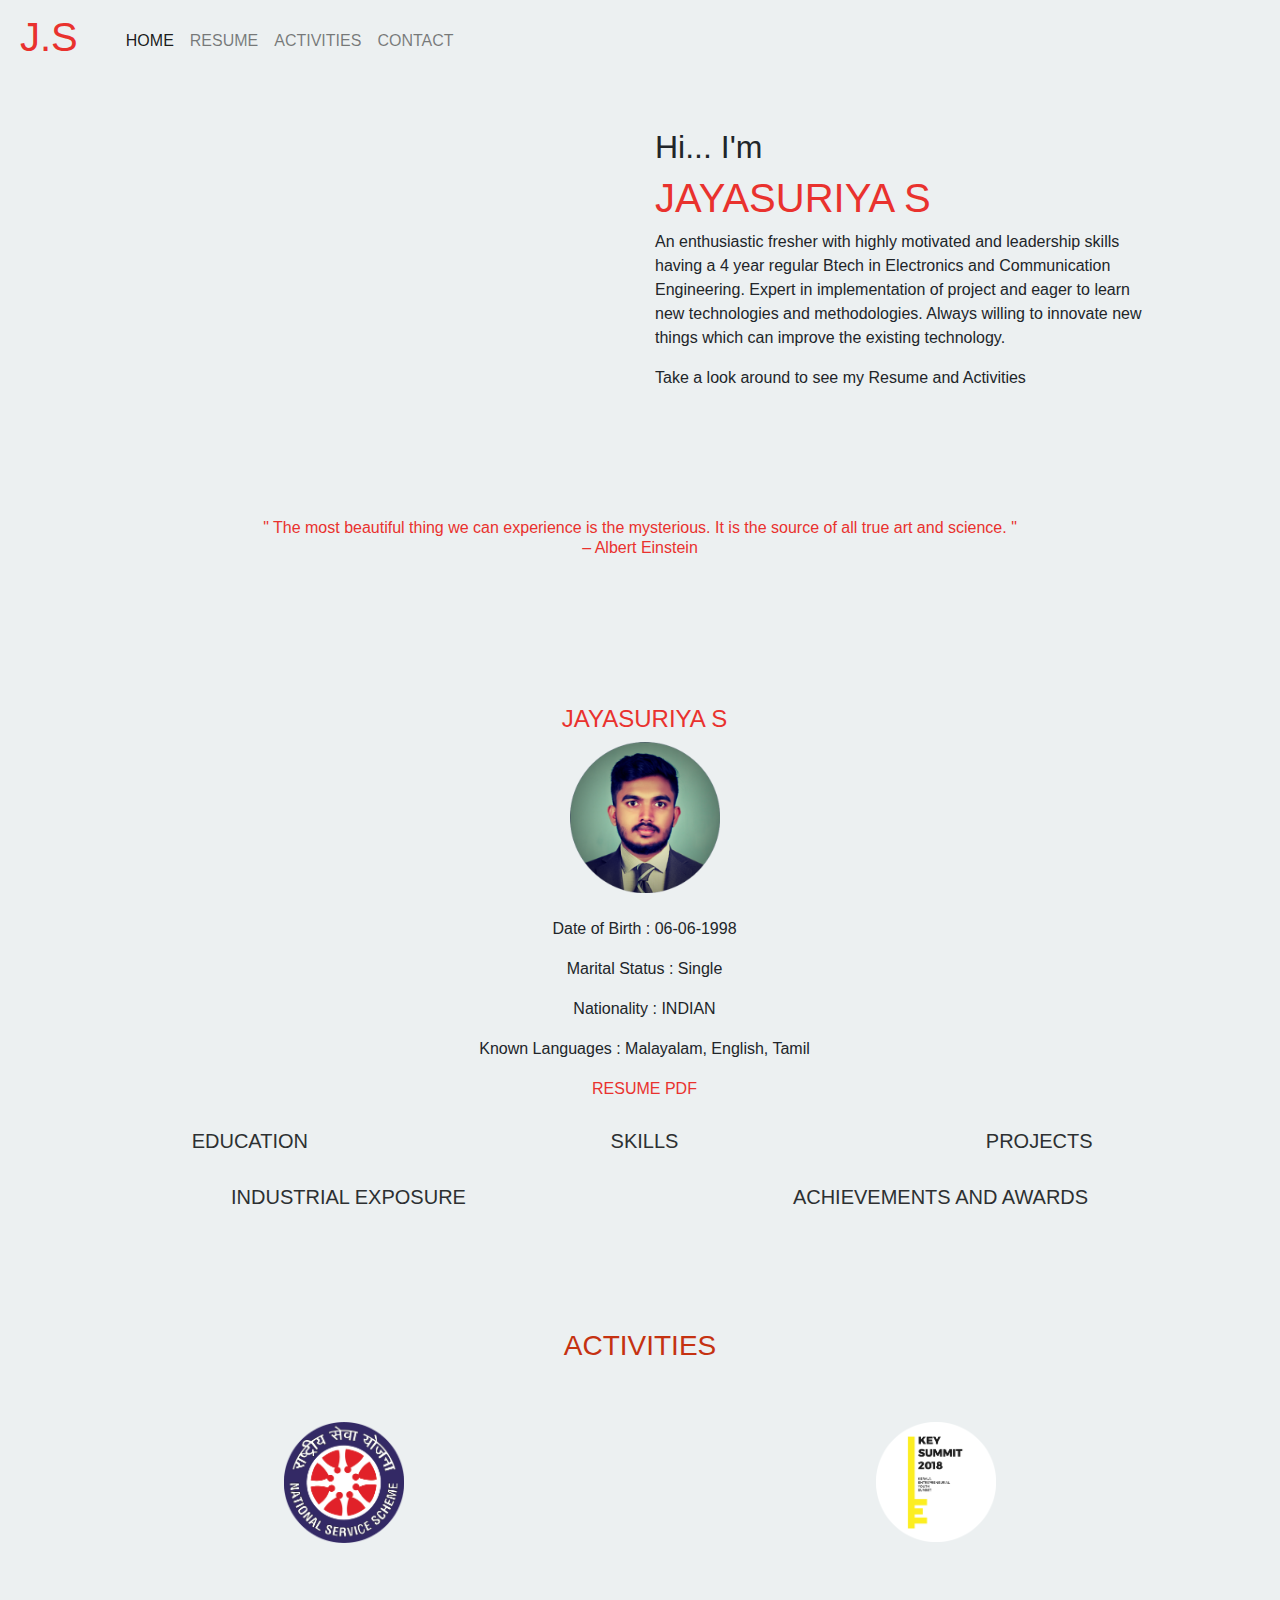
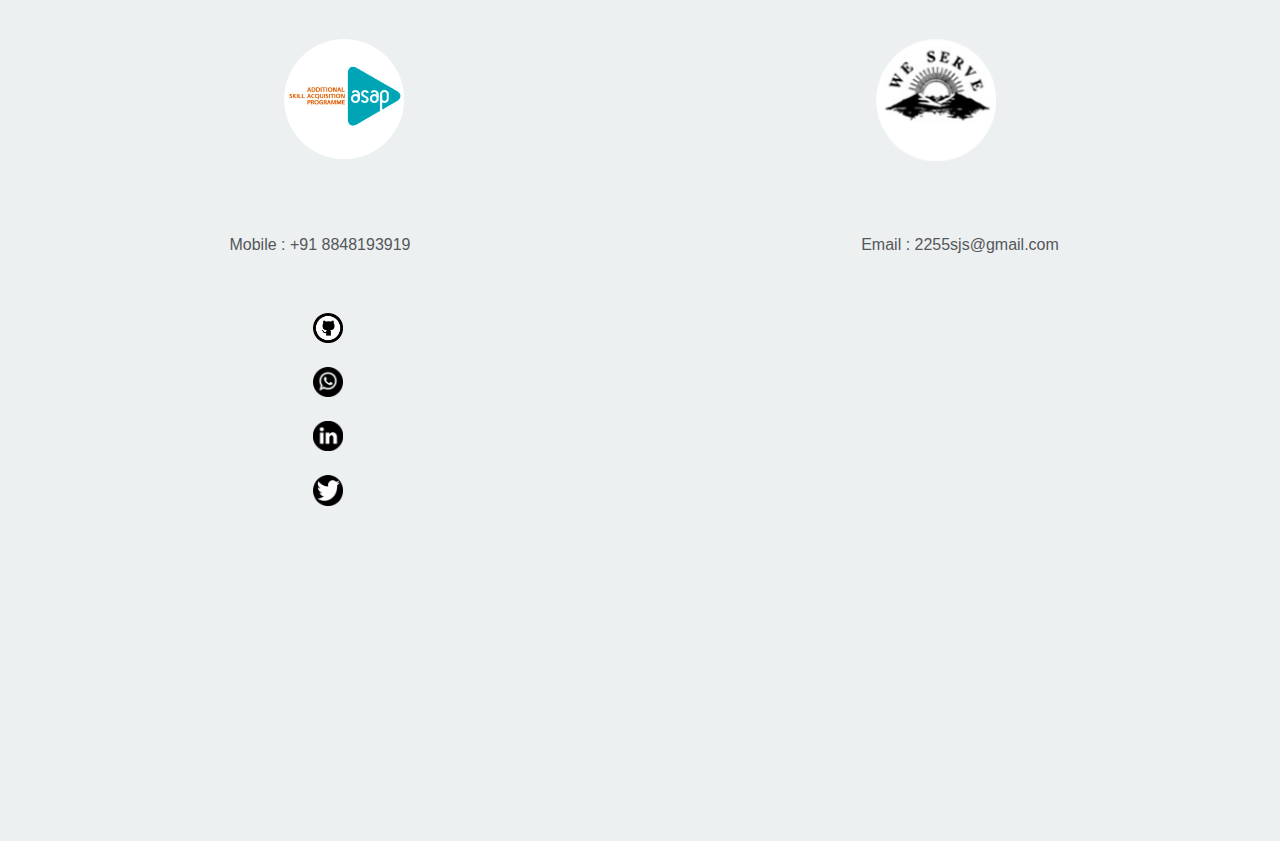
==== index.html @ e4af7a2a "Update index.html" ====
<!DOCTYPE html>
<html>
    <head>
        <title>JAYASURIYA S</title>
        <link rel="stylesheet" href="cssstyle.css">
<!-- Bootstrap CSS -->
        <link rel="stylesheet" href="https://maxcdn.bootstrapcdn.com/bootstrap/4.0.0/css/bootstrap.min.css" integrity="sha384-Gn5384xqQ1aoWXA+058RXPxPg6fy4IWvTNh0E263XmFcJlSAwiGgFAW/dAiS6JXm" crossorigin="anonymous">
<!-- Required meta tags -->
        <meta charset="utf-8">
        <meta name="viewport" content="width=device-width, initial-scale=1, shrink-to-fit=no">
    </head>
    <body>
<!-- jQuery first, then Popper.js, then Bootstrap JS -->
        <script src="https://code.jquery.com/jquery-3.2.1.slim.min.js" integrity="sha384-KJ3o2DKtIkvYIK3UENzmM7KCkRr/rE9/Qpg6aAZGJwFDMVNA/GpGFF93hXpG5KkN" crossorigin="anonymous"></script>
        <script src="https://cdnjs.cloudflare.com/ajax/libs/popper.js/1.12.9/umd/popper.min.js" integrity="sha384-ApNbgh9B+Y1QKtv3Rn7W3mgPxhU9K/ScQsAP7hUibX39j7fakFPskvXusvfa0b4Q" crossorigin="anonymous"></script>
        <script src="https://maxcdn.bootstrapcdn.com/bootstrap/4.0.0/js/bootstrap.min.js" integrity="sha384-JZR6Spejh4U02d8jOt6vLEHfe/JQGiRRSQQxSfFWpi1MquVdAyjUar5+76PVCmYl" crossorigin="anonymous"></script>
<!--HOME START-->
<!--NAVIGATION-->
        <nav class="navbar navbar-expand-lg navbar-light fixed-top" style="background-color: #ECF0F1">
            <a class="navbar-brand pr-4 pl-1" href="#"><font color=#E9322E><h1>J.S</h1></font></a>
                <button class="navbar-toggler" type="button" data-toggle="collapse" data-target="#navbarSupportedContent" aria-controls="navbarSupportedContent" aria-expanded="false" aria-label="Toggle navigation">
                <span class="navbar-toggler-icon"></span>
            </button>

            <div class="collapse navbar-collapse" id="navbarSupportedContent">
                <ul class="navbar-nav mr-auto">
                  <li class="nav-item active">
                    <a class="nav-link" href="#">HOME <span class="sr-only">(current)</span></a>
                  </li>
                  <li class="nav-item">
                    <a class="nav-link" href="resumef.html">RESUME</a>
                    <li class="nav-item">
                    <a class="nav-link" href="activitiesf.html">ACTIVITIES</a>
                  </li>
                    <li class="nav-item">
                    <a class="nav-link" href="contactf.html">CONTACT</a>
                  </li>
                </ul>
            </div>
        </nav>
<!--NAVIGATION END-->
        <!--VIDEO Hiii-->
        <div class="container-fluid">
            <div class="row pt-5 pb-5 pr-2 pl-2" style="background-color: #ECF0F1">
                <div class="col-md-6 pt-5 pb-3" >
                <video width="70%" autoplay muted loop class="mx-auto d-block">
                    <source src="https://media.giphy.com/media/WtTnAfZn6aVJfBzlN3/giphy.mp4"  type="video/mp4">
                </video>
                </div>
           
                <div class="col-md-5 pt-5">
                    <h2></h2><br>
                    <h2>Hi... I'm</h2>
                    <font color=#E9322E><h1 >JAYASURIYA S</h1></font>
                    <p>An enthusiastic fresher with highly motivated and leadership skills having a 4 year regular Btech in Electronics and Communication Engineering. Expert in implementation of project and eager to learn new technologies and methodologies. Always willing to innovate new things which can improve the existing technology.</p>
                    <p>Take a look around to see my Resume and Activities</p>
                    <br>
                </div>
            </div>
        </div>
        <div class="container-fluid">
            <div class="row pt-4 pb-1 pr-15 pl-15" style="background-color: #ECF0F1">
                <div class="col-md-12 pt-3 pb-3" style="background-color: #ECF0F1 ">
                    <font color="#e9322E"><h6 class="text-center">" The most beautiful thing we can experience is the mysterious. It is the source of all true art and science. " <br> – Albert Einstein</h6></font><br>
                </div>
                <br>
            </div>
        </div>
<!--RESUME HOME-->
        <div class="container-fluid">
                <div class="row pr-5 pl-5 pt-5" style="background-color: #ECF0F1">
                    <div class="col-md-12 pl-4 pt-5 pb-1" style="background-color: #ECF0F1">
                        <font color=#E9322E><h4 class="text-center">JAYASURIYA S</h4></font>
                        <img src="IMAGE/PicsArt_03-04-09.40.59.png" class="mx-auto d-block" width="150px"><br>
                        <p class="text-center">Date of Birth : 06-06-1998</p>
                        <p class="text-center">Marital Status : Single</p>
                        <p class="text-center">Nationality : INDIAN</p>
                        <p class="text-center">Known Languages : Malayalam, English, Tamil</p>
                        <a href="https://in.docworkspace.com/d/sIOWdnt0x2oyHggY"><font color=#E9322E><p class="text-center">RESUME PDF</p></font></a>
                    </div>
                </div>
            </div>
            <div class="container-fluid">
                <div class="row pr-5 pl-5" style="background-color: #ECF0F1">
                    <div class="col-md-4 pl-4 pt-2 pb-3" style="background-color: #ECF0F1">
                        <a href="EDU.html"><font color=#2D3032><h5 class="text-center">EDUCATION</h5></font></a>
                    </div>
                    <div class="col-md-4 pl-4 pt-2 pb-3" style="background-color: #ECF0F1">
                        <a href="SIA.html"><font color=#2D3032><h5 class="text-center">SKILLS</h5></font></a>
                    </div>
                    <div class="col-md-4 pl-4 pt-2 pb-3" style="background-color: #ECF0F1">
                        <a href="PRJ.html"><font color=#2D3032><h5 class="text-center">PROJECTS</h5></font></a>
                    </div>
                    <div class="col-md-6 pl-4 pt-2 pb-5" style="background-color: #ECF0F1">
                        <a href="SIA.html"><font color=#2D3032><h5 class="text-center">INDUSTRIAL EXPOSURE</h5></font></a>
                    </div>
                    <div class="col-md-6 pl-4 pt-2 pb-5" style="background-color: #ECF0F1">
                        <a href="SIA.html"><font color=#2D3032><h5 class="text-center">ACHIEVEMENTS AND AWARDS</h5></font></a>
                    </div>
                            <br>
                </div>
            </div>
<!--ACTIVITIES-->
        <div class="container-fluid">
            <div class="row pt-3 pr-5 pl-5" style="background-color: #ECF0F1">
                <div class="col-md-12 pt-5 pb-1 pr-2 pl-2">
                    <h3 class="text-center"><font color="#c53211">ACTIVITIES</font></h3>
                </div>
                
                <div class="col-md-6 pt-5 pb-5 pr-5 pl-5">
                    <img src="IMAGE/NSS.png"width=120 class="mx-auto d-block">
                </div>
                <div class="col-md-6 pt-5 pb-5 pr-5 pl-5">
                    <img src="IMAGE/KEY.png"width=120 class="mx-auto d-block">
                </div>
                <div class="col-md-6 pt-5 pb-5 pr-5 pl-5">
                    <img src="IMAGE/ASAP.png" width=120 class="mx-auto d-block">
                </div>
                <div class="col-md-6 pt-5 pb-5 pr-5 pl-5">
                    <img src="IMAGE/Akhila%20kerala.png"width=120 class="mx-auto d-block">
                </div>
            </div>
        </div>
<!--CONTACT-->
        <div class="container-fluid">
            <div class="row pt-0 pb-0 pr-15 pl-15" style="background-color: #ECF0F1">
                <div class="col-md-6 pt-4 pb-2" style="background-color: #ECF0F1 ">
                    <font color="#555759"><p class="text-center">Mobile : +91 8848193919</p></font><br>
                </div>
                <div class="col-md-6 pt-4 pb-2" style="background-color: #ECF0F1 ">
                    <font color="#555759"><p class="text-center">Email : 2255sjs@gmail.com</p></font><br>
                </div>
            </div>
        </div>
        <!--MAP-LOCATION-->
        <div class="container-fluid" style="background-color: #ECF0F1">
                <div class="col-md-6 pt-2 pb-5 pr-5 pl-5" class="mx-auto d-block">
                    <a href="https://github.com/jayasuriyas"><img src="IMAGE/github.png" class="mx-auto d-block"width="30"></a><br>
                    <a href="https://wa.me/qr/5P3DLFC7EQO6I1"><img src="IMAGE/whatsapp.png"class="mx-auto d-block" width="30"></a><br>
                    <a href="https://www.linkedin.com/in/jayasuriya-s-02255"><img src="IMAGE/linkedin.png"class="mx-auto d-block" width="30"></a><br>
                    <a href="https://twitter.com/jayasuriyas2?s=08"><img src="IMAGE/twittwer.png"class="mx-auto d-block" width="30"><br></a> 
                </div>
                <div class="col-md-6 pt-2 pb-5 pr-3 pl-3" class="mx-auto d-block">
                    <iframe src="https://www.google.com/maps/embed?pb=!1m18!1m12!1m3!1d3937.8558387852645!2d76.47526931464523!3d9.257175287922635!2m3!1f0!2f0!3f0!3m2!1i1024!2i768!4f13.1!3m3!1m2!1s0x3b061fc73ba09a1f%3A0x0!2zOcKwMTUnMjUuOCJOIDc2wrAyOCczOC45IkU!5e0!3m2!1sen!2sin!4v1615047705942!5m2!1sen!2sin" width="300" height="200" style="border:0;" allowfullscreen="" loading="lazy"></iframe>
                </div>
            </div>
        </div>
<!--HOME END-->
    </body>
</html>
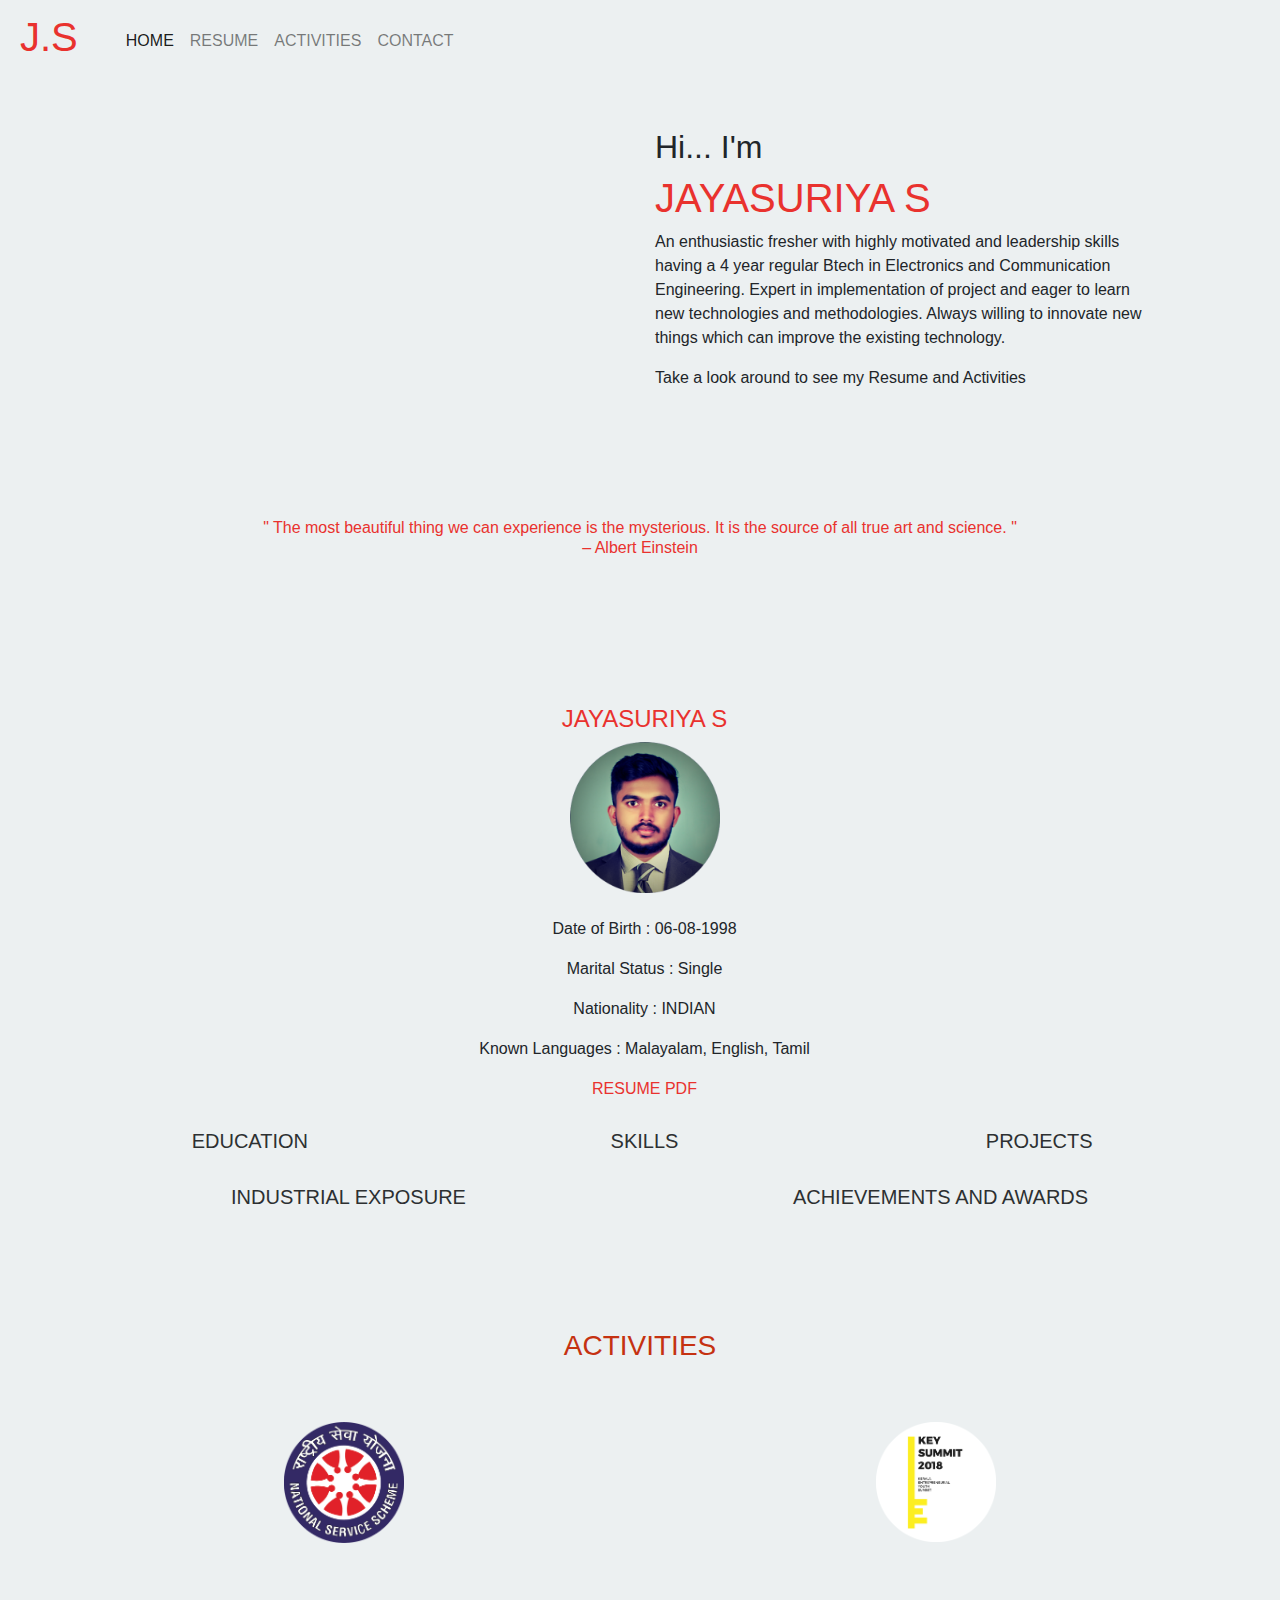
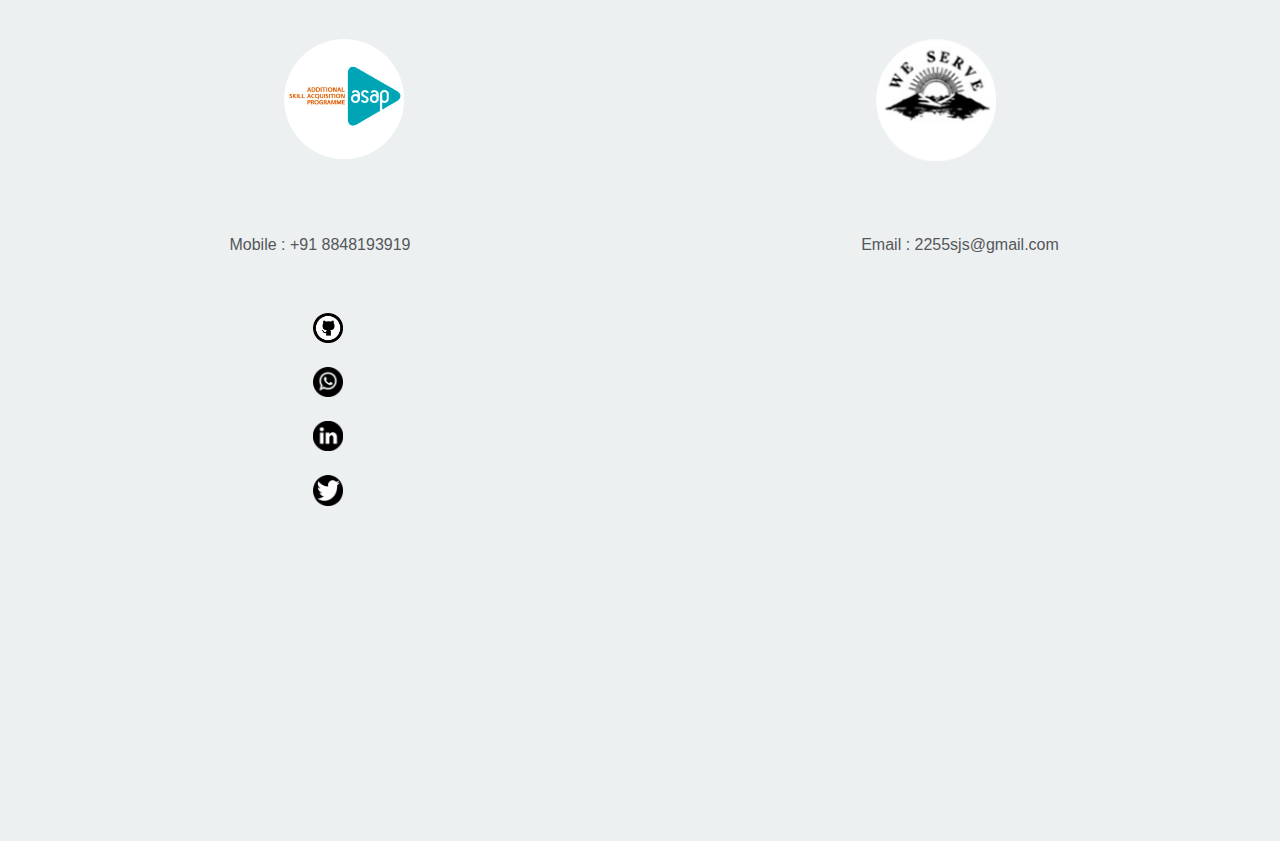
==== commit f6e78c76: "Update index.html" ====
--- a/index.html
+++ b/index.html
@@ -72,7 +72,7 @@
                     <div class="col-md-12 pl-4 pt-5 pb-1" style="background-color: #ECF0F1">
                         <font color=#E9322E><h4 class="text-center">JAYASURIYA S</h4></font>
                         <img src="IMAGE/PicsArt_03-04-09.40.59.png" class="mx-auto d-block" width="150px"><br>
-                        <p class="text-center">Date of Birth : 06-06-1998</p>
+                        <p class="text-center">Date of Birth : 06-08-1998</p>
                         <p class="text-center">Marital Status : Single</p>
                         <p class="text-center">Nationality : INDIAN</p>
                         <p class="text-center">Known Languages : Malayalam, English, Tamil</p>
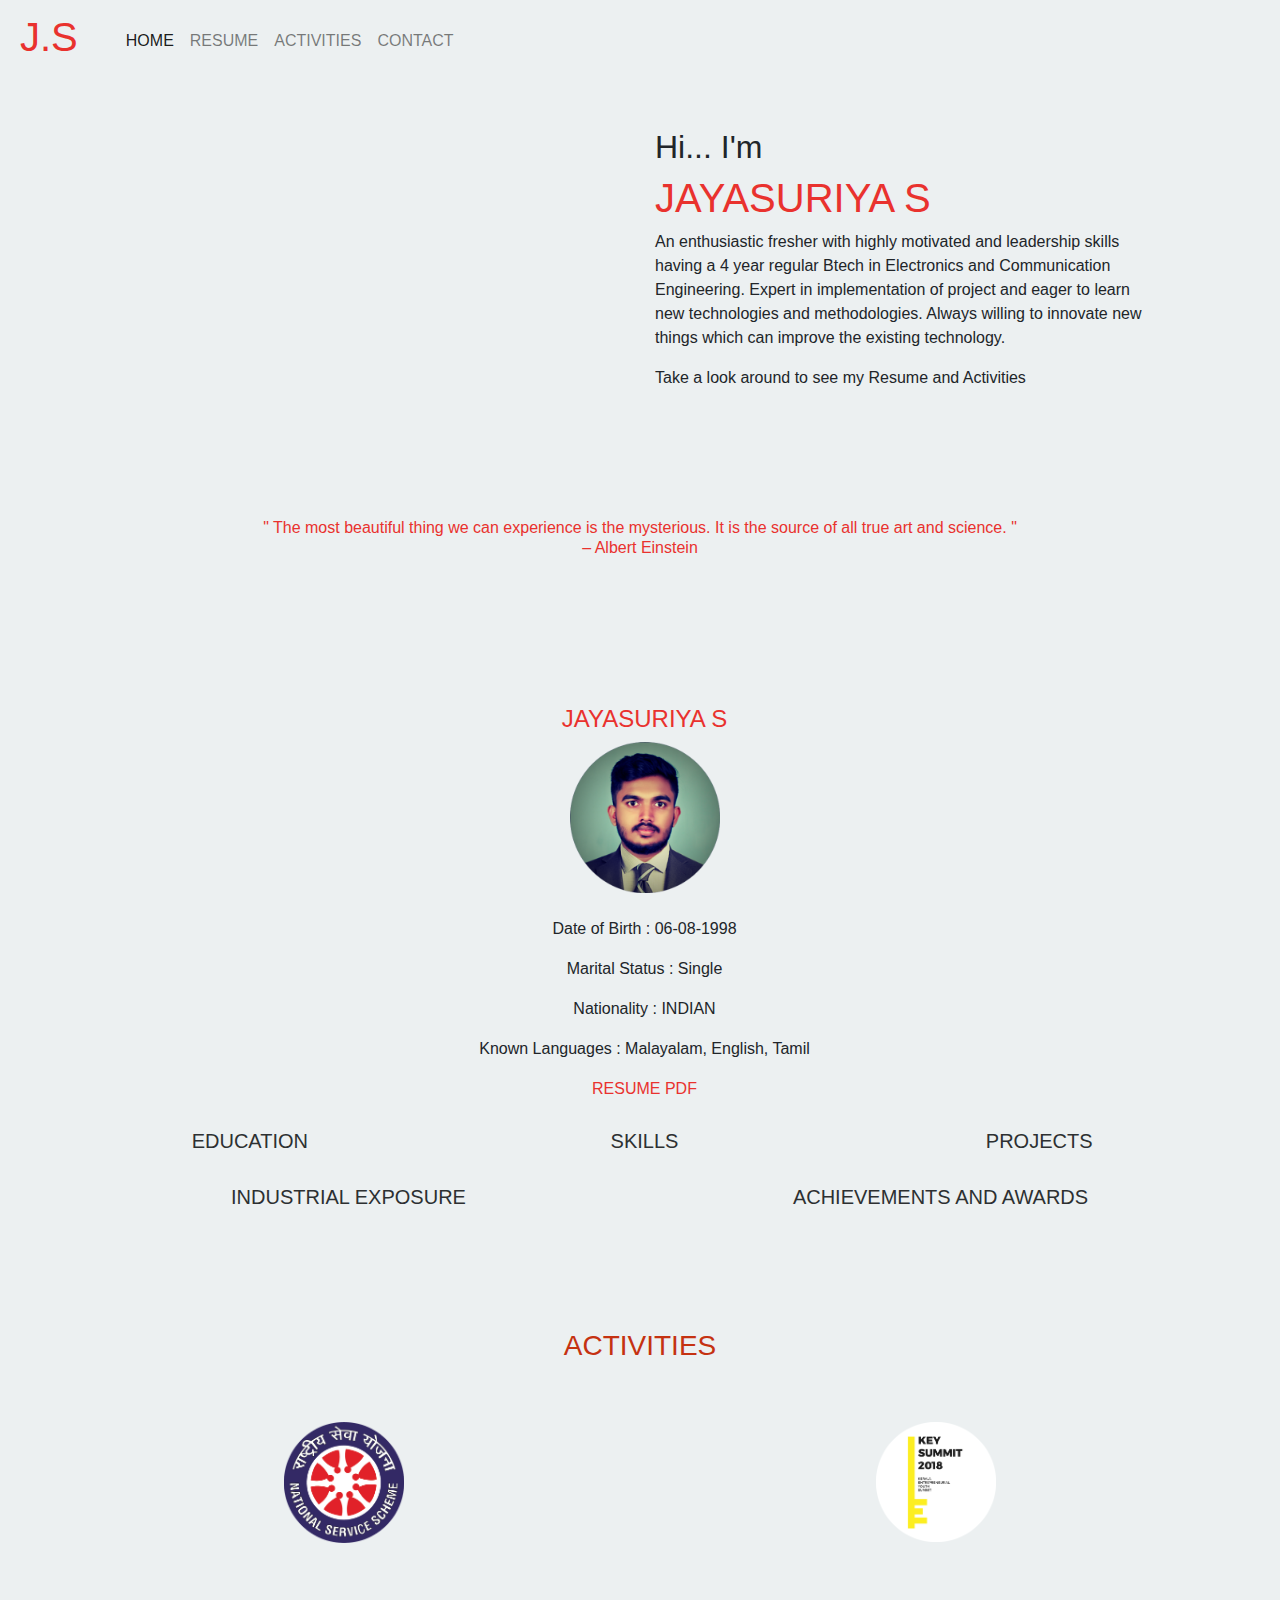
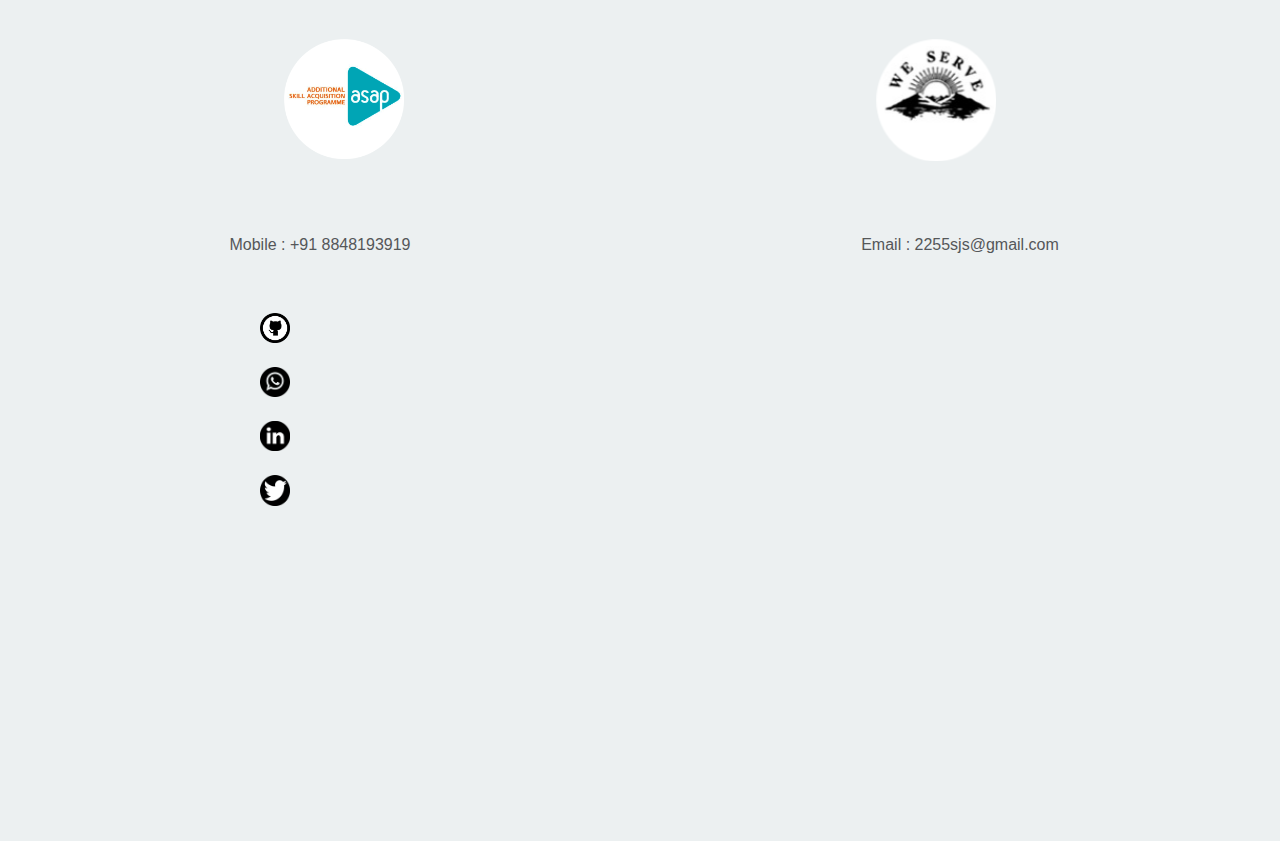
==== commit ba98cc75: "Update index.html" ====
--- a/index.html
+++ b/index.html
@@ -134,13 +134,13 @@
         </div>
         <!--MAP-LOCATION-->
         <div class="container-fluid" style="background-color: #ECF0F1">
-                <div class="col-md-6 pt-2 pb-5 pr-5 pl-5" class="mx-auto d-block">
+                <div class="col-md-5 pt-2 pb-5 pr-5 pl-5" class="mx-auto d-block">
                     <a href="https://github.com/jayasuriyas"><img src="IMAGE/github.png" class="mx-auto d-block"width="30"></a><br>
                     <a href="https://wa.me/qr/5P3DLFC7EQO6I1"><img src="IMAGE/whatsapp.png"class="mx-auto d-block" width="30"></a><br>
                     <a href="https://www.linkedin.com/in/jayasuriya-s-02255"><img src="IMAGE/linkedin.png"class="mx-auto d-block" width="30"></a><br>
                     <a href="https://twitter.com/jayasuriyas2?s=08"><img src="IMAGE/twittwer.png"class="mx-auto d-block" width="30"><br></a> 
                 </div>
-                <div class="col-md-6 pt-2 pb-5 pr-3 pl-3" class="mx-auto d-block">
+                <div class="col-md-7 pt-2 pb-5 pr-3 pl-3" class="mx-auto d-block">
                     <iframe src="https://www.google.com/maps/embed?pb=!1m18!1m12!1m3!1d3937.8558387852645!2d76.47526931464523!3d9.257175287922635!2m3!1f0!2f0!3f0!3m2!1i1024!2i768!4f13.1!3m3!1m2!1s0x3b061fc73ba09a1f%3A0x0!2zOcKwMTUnMjUuOCJOIDc2wrAyOCczOC45IkU!5e0!3m2!1sen!2sin!4v1615047705942!5m2!1sen!2sin" width="300" height="200" style="border:0;" allowfullscreen="" loading="lazy"></iframe>
                 </div>
             </div>
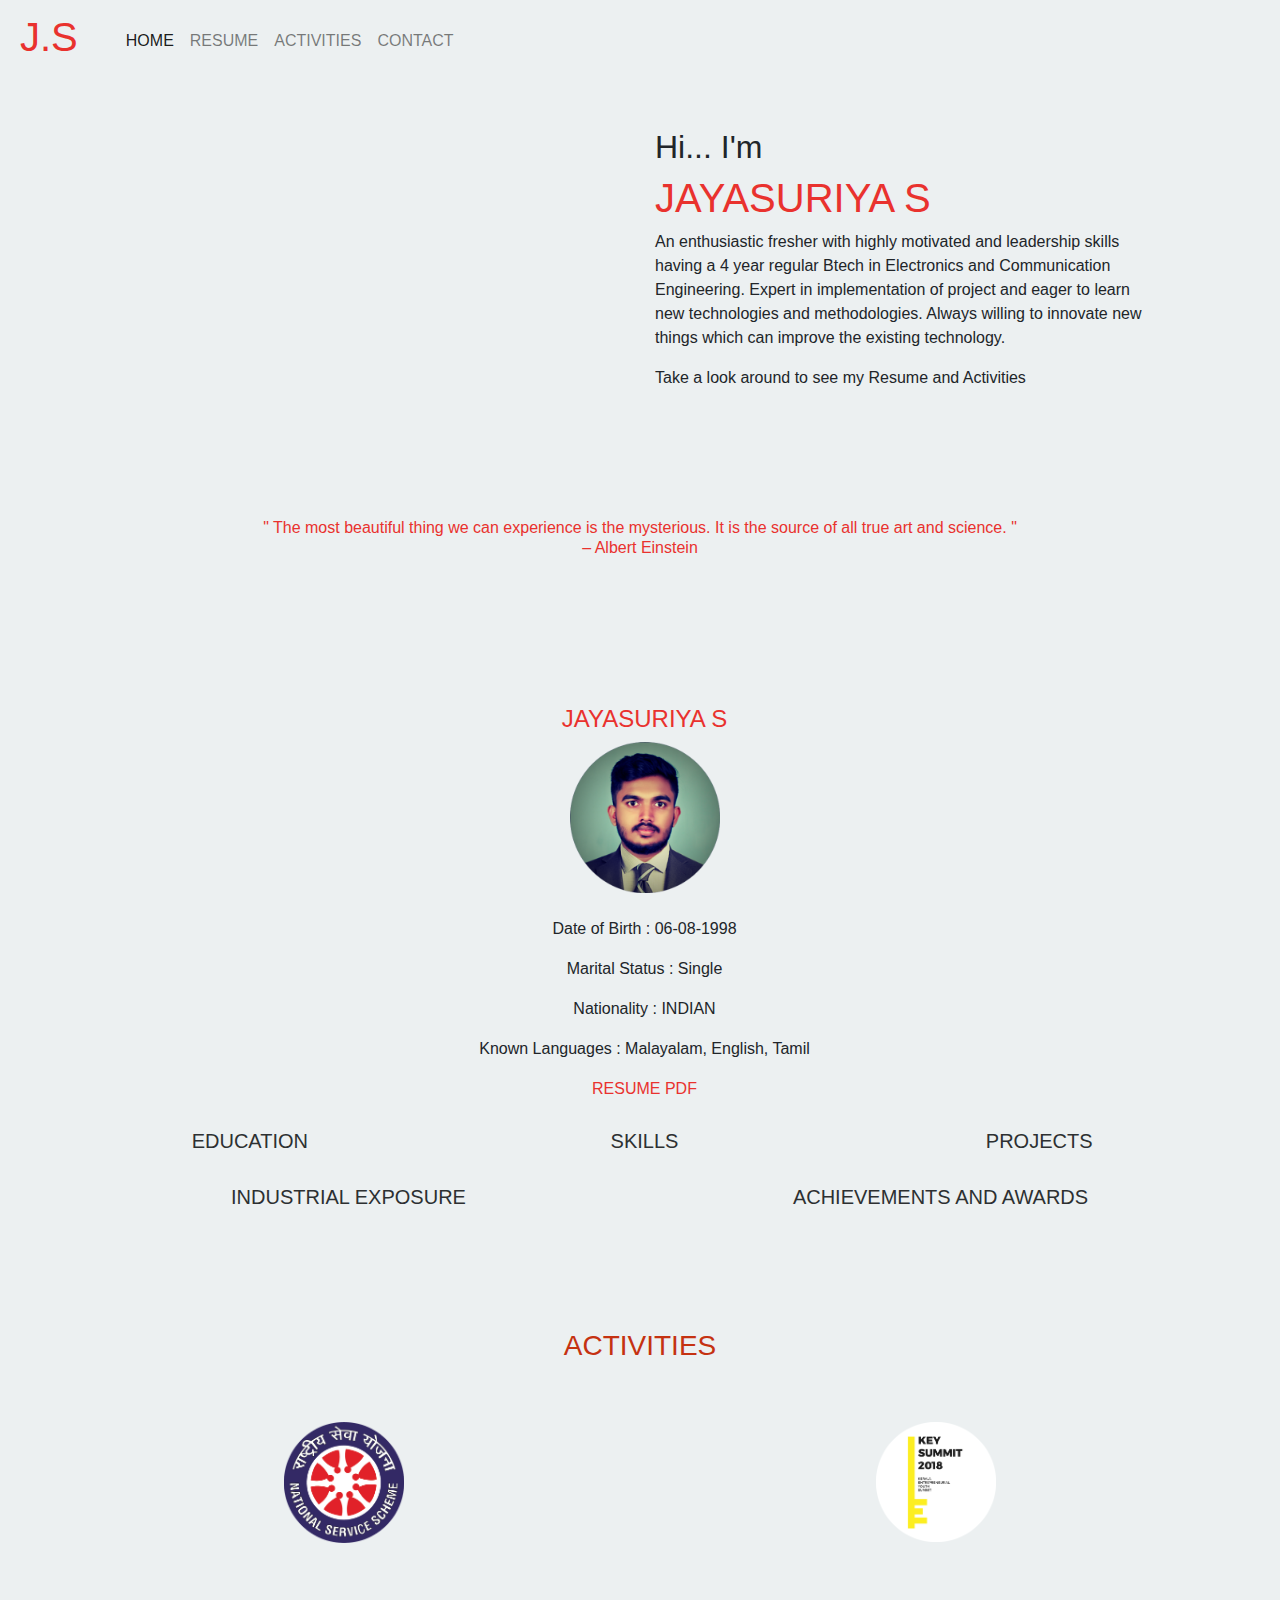
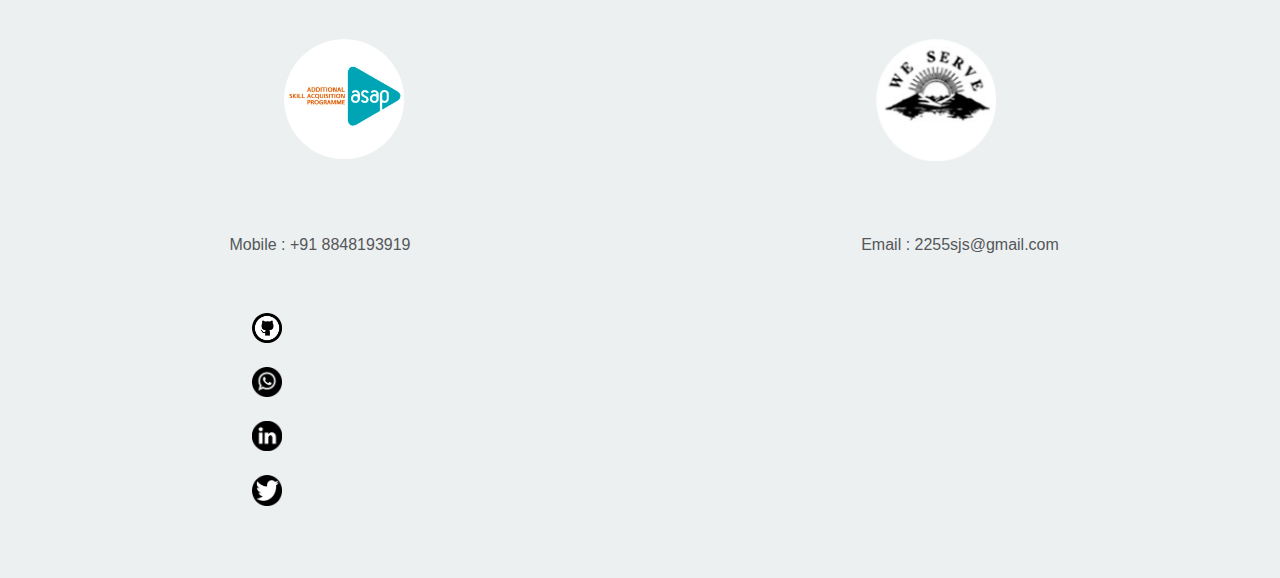
==== commit 5bce1ec6: "Update index.html" ====
--- a/index.html
+++ b/index.html
@@ -134,6 +134,7 @@
         </div>
         <!--MAP-LOCATION-->
         <div class="container-fluid" style="background-color: #ECF0F1">
+            <div class="row pt-0 pb-0 pr-15 pl-15" style="background-color: #ECF0F1">
                 <div class="col-md-5 pt-2 pb-5 pr-5 pl-5" class="mx-auto d-block">
                     <a href="https://github.com/jayasuriyas"><img src="IMAGE/github.png" class="mx-auto d-block"width="30"></a><br>
                     <a href="https://wa.me/qr/5P3DLFC7EQO6I1"><img src="IMAGE/whatsapp.png"class="mx-auto d-block" width="30"></a><br>
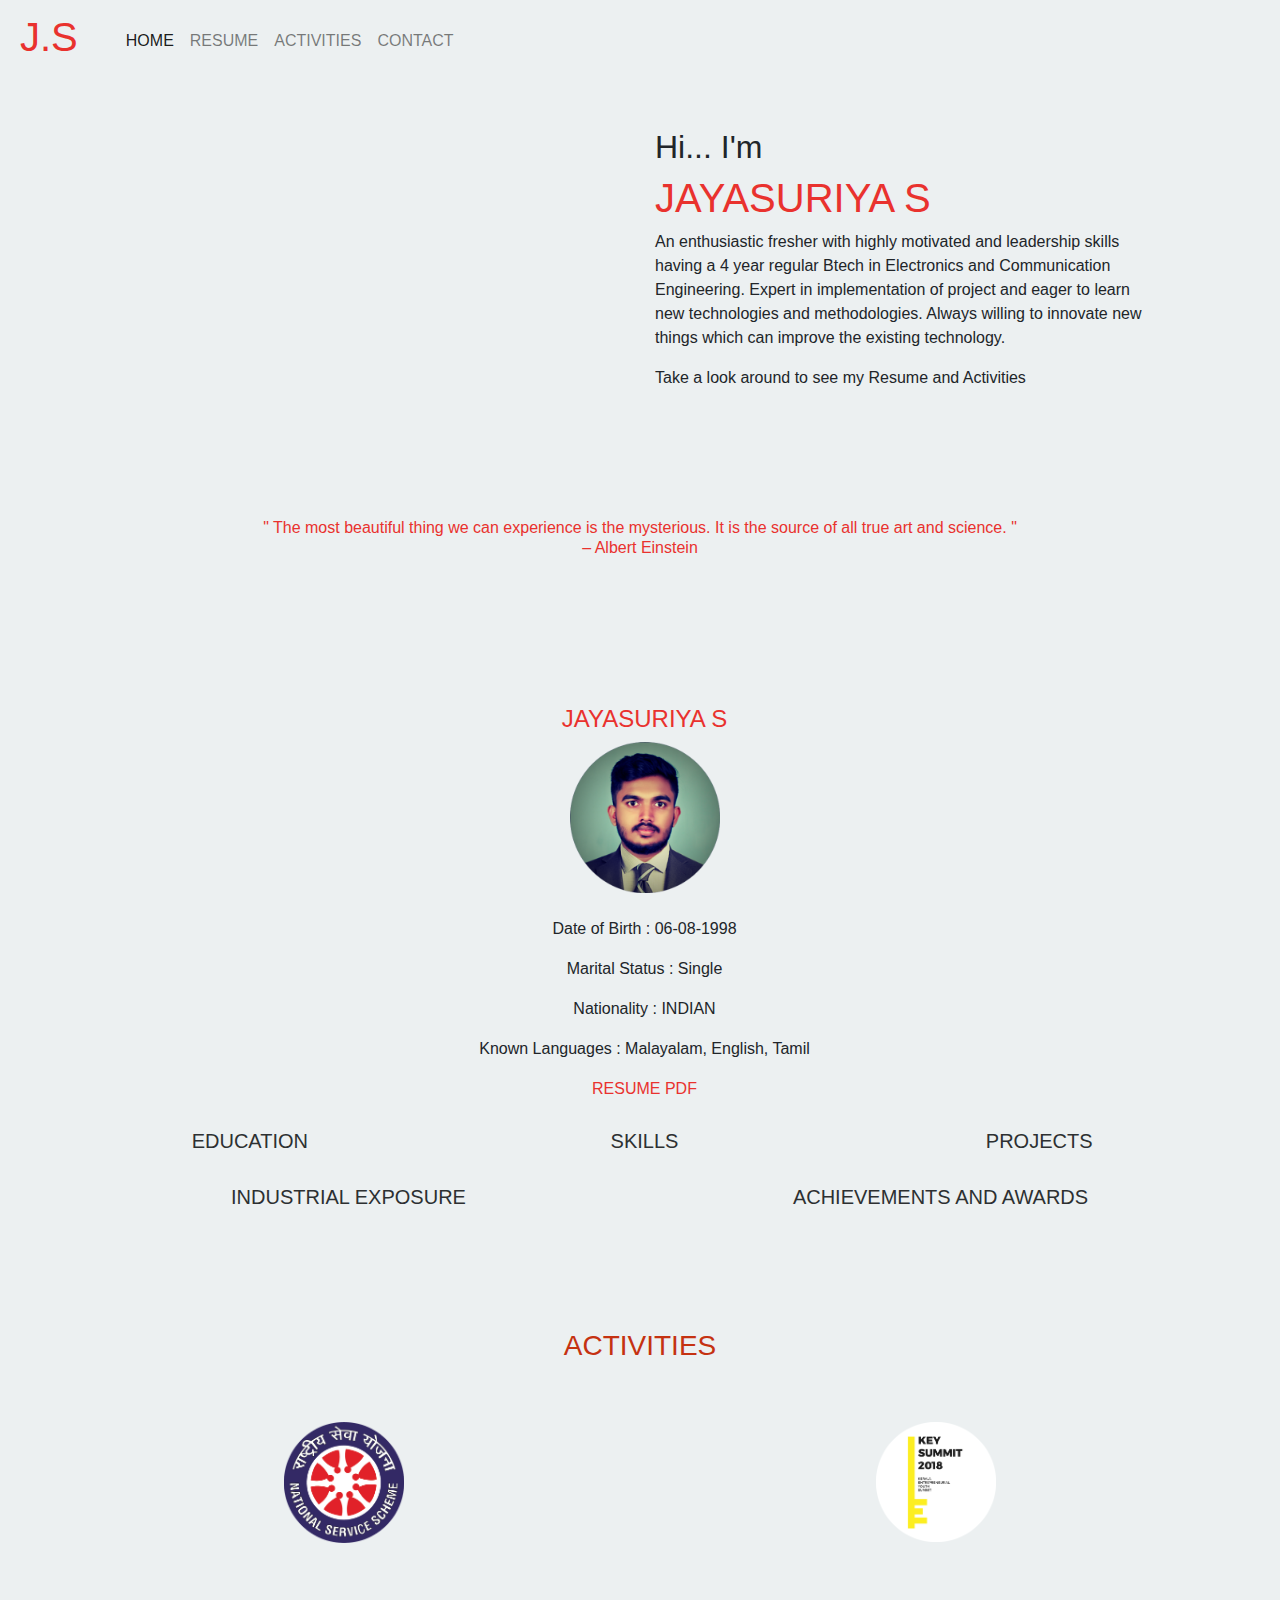
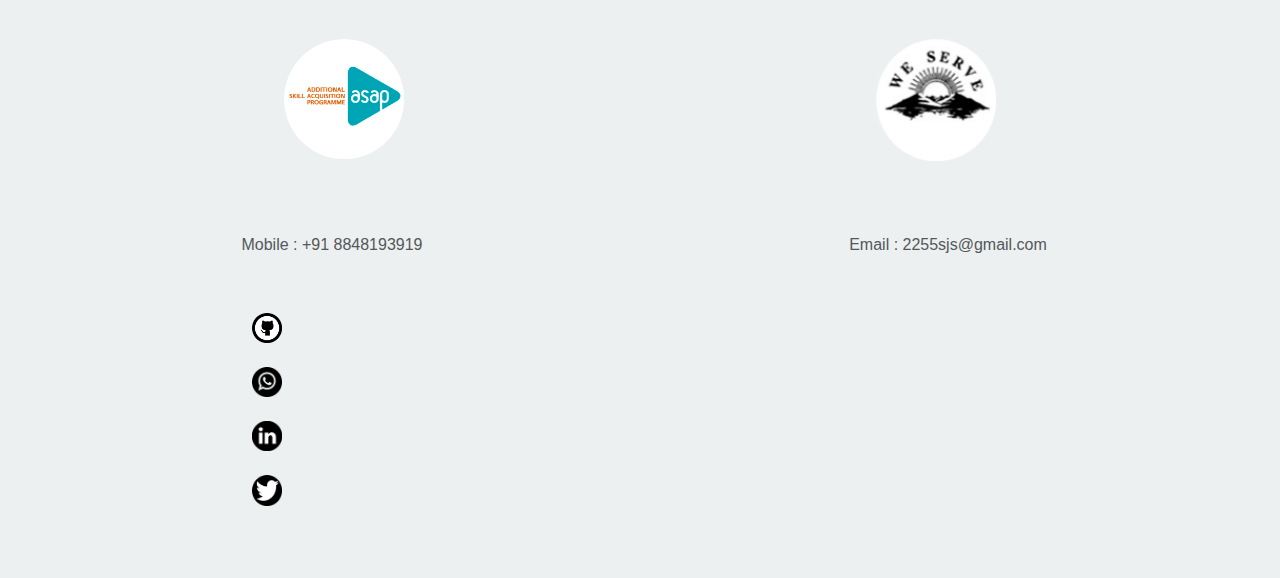
==== commit 17f089d5: "Update index.html" ====
--- a/index.html
+++ b/index.html
@@ -123,7 +123,7 @@
         </div>
 <!--CONTACT-->
         <div class="container-fluid">
-            <div class="row pt-0 pb-0 pr-15 pl-15" style="background-color: #ECF0F1">
+            <div class="row pt-0 pb-0 pr-4 pl-4" style="background-color: #ECF0F1">
                 <div class="col-md-6 pt-4 pb-2" style="background-color: #ECF0F1 ">
                     <font color="#555759"><p class="text-center">Mobile : +91 8848193919</p></font><br>
                 </div>
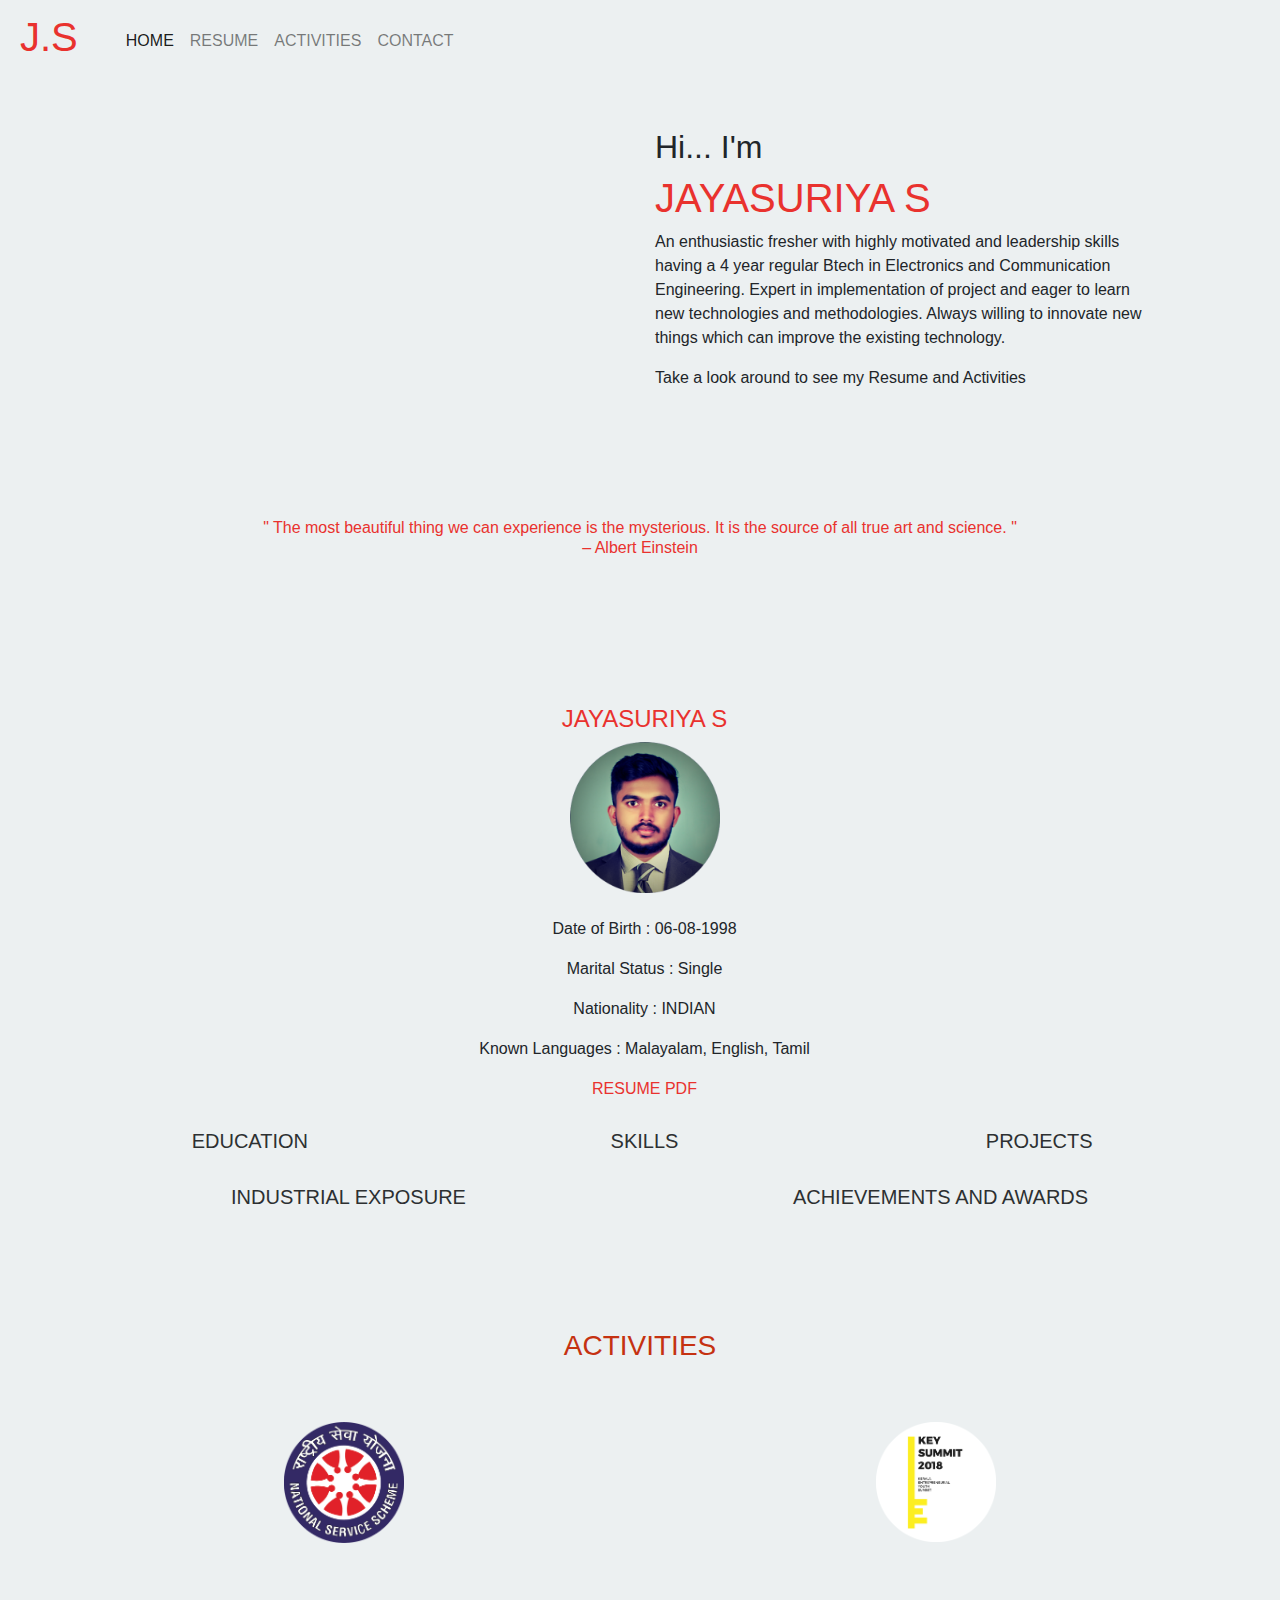
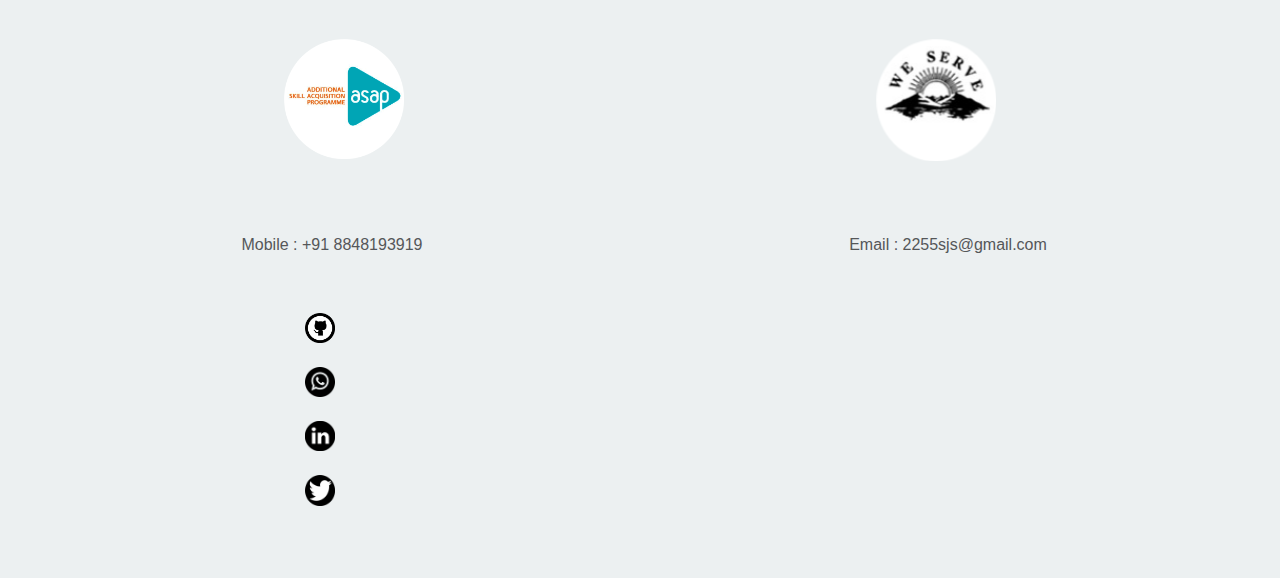
==== commit 7c5ac912: "Update index.html" ====
--- a/index.html
+++ b/index.html
@@ -135,13 +135,13 @@
         <!--MAP-LOCATION-->
         <div class="container-fluid" style="background-color: #ECF0F1">
             <div class="row pt-0 pb-0 pr-15 pl-15" style="background-color: #ECF0F1">
-                <div class="col-md-5 pt-2 pb-5 pr-5 pl-5" class="mx-auto d-block">
+                <div class="col-md-6 pt-2 pb-5 pr-5 pl-5" class="mx-auto d-block">
                     <a href="https://github.com/jayasuriyas"><img src="IMAGE/github.png" class="mx-auto d-block"width="30"></a><br>
                     <a href="https://wa.me/qr/5P3DLFC7EQO6I1"><img src="IMAGE/whatsapp.png"class="mx-auto d-block" width="30"></a><br>
                     <a href="https://www.linkedin.com/in/jayasuriya-s-02255"><img src="IMAGE/linkedin.png"class="mx-auto d-block" width="30"></a><br>
                     <a href="https://twitter.com/jayasuriyas2?s=08"><img src="IMAGE/twittwer.png"class="mx-auto d-block" width="30"><br></a> 
                 </div>
-                <div class="col-md-7 pt-2 pb-5 pr-3 pl-3" class="mx-auto d-block">
+                <div class="col-md-6 pt-2 pb-5 pr-3 pl-3" class="mx-auto d-block">
                     <iframe src="https://www.google.com/maps/embed?pb=!1m18!1m12!1m3!1d3937.8558387852645!2d76.47526931464523!3d9.257175287922635!2m3!1f0!2f0!3f0!3m2!1i1024!2i768!4f13.1!3m3!1m2!1s0x3b061fc73ba09a1f%3A0x0!2zOcKwMTUnMjUuOCJOIDc2wrAyOCczOC45IkU!5e0!3m2!1sen!2sin!4v1615047705942!5m2!1sen!2sin" width="300" height="200" style="border:0;" allowfullscreen="" loading="lazy"></iframe>
                 </div>
             </div>
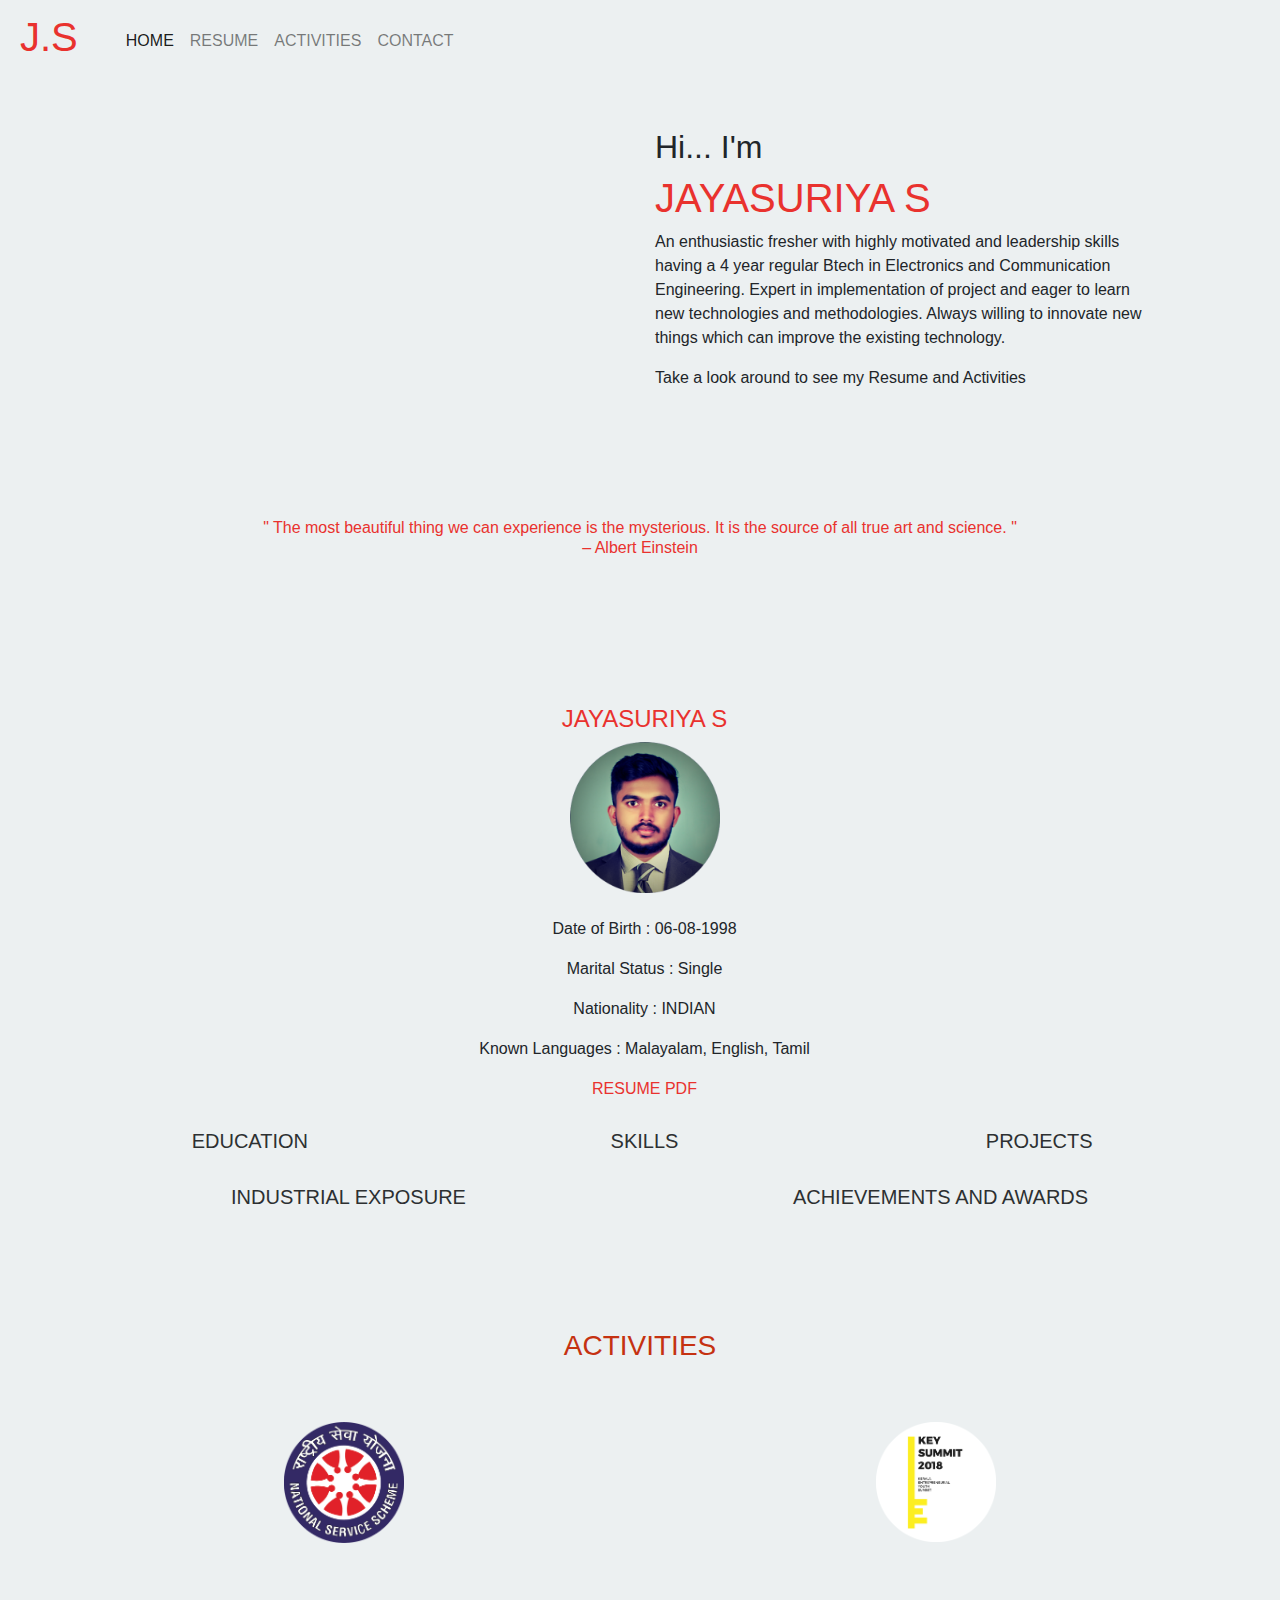
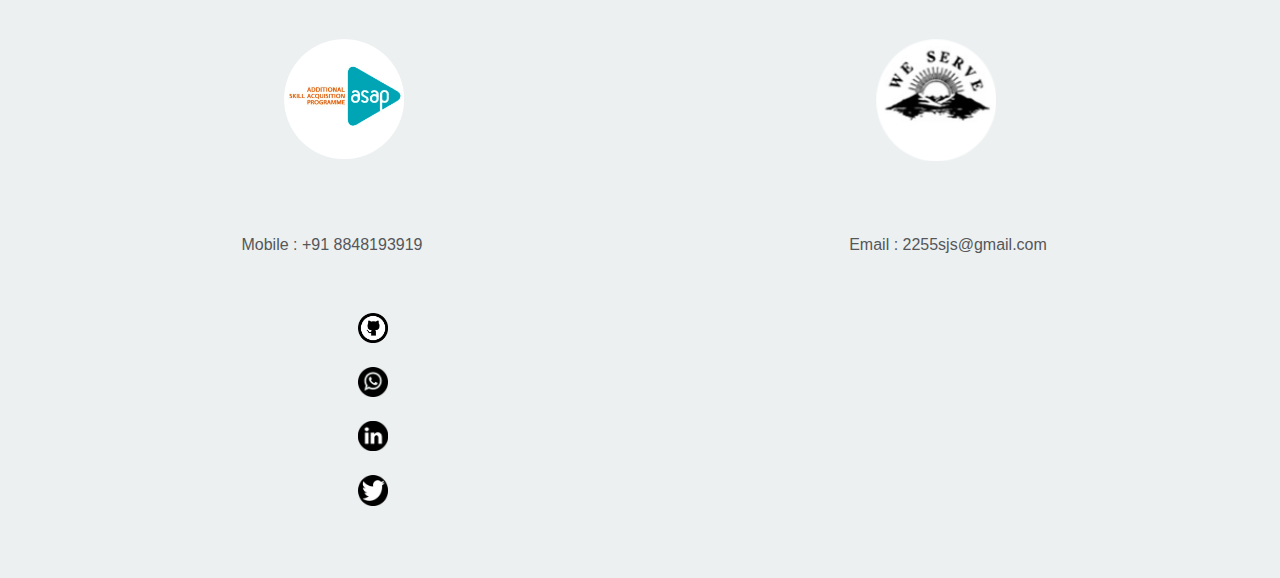
==== commit a02763e9: "Update index.html" ====
--- a/index.html
+++ b/index.html
@@ -135,13 +135,13 @@
         <!--MAP-LOCATION-->
         <div class="container-fluid" style="background-color: #ECF0F1">
             <div class="row pt-0 pb-0 pr-15 pl-15" style="background-color: #ECF0F1">
-                <div class="col-md-6 pt-2 pb-5 pr-5 pl-5" class="mx-auto d-block">
+                <div class="col-md-7 pt-2 pb-5 pr-5 pl-5" class="mx-auto d-block">
                     <a href="https://github.com/jayasuriyas"><img src="IMAGE/github.png" class="mx-auto d-block"width="30"></a><br>
                     <a href="https://wa.me/qr/5P3DLFC7EQO6I1"><img src="IMAGE/whatsapp.png"class="mx-auto d-block" width="30"></a><br>
                     <a href="https://www.linkedin.com/in/jayasuriya-s-02255"><img src="IMAGE/linkedin.png"class="mx-auto d-block" width="30"></a><br>
                     <a href="https://twitter.com/jayasuriyas2?s=08"><img src="IMAGE/twittwer.png"class="mx-auto d-block" width="30"><br></a> 
                 </div>
-                <div class="col-md-6 pt-2 pb-5 pr-3 pl-3" class="mx-auto d-block">
+                <div class="col-md-5 pt-2 pb-5 pr-3 pl-3" class="mx-auto d-block">
                     <iframe src="https://www.google.com/maps/embed?pb=!1m18!1m12!1m3!1d3937.8558387852645!2d76.47526931464523!3d9.257175287922635!2m3!1f0!2f0!3f0!3m2!1i1024!2i768!4f13.1!3m3!1m2!1s0x3b061fc73ba09a1f%3A0x0!2zOcKwMTUnMjUuOCJOIDc2wrAyOCczOC45IkU!5e0!3m2!1sen!2sin!4v1615047705942!5m2!1sen!2sin" width="300" height="200" style="border:0;" allowfullscreen="" loading="lazy"></iframe>
                 </div>
             </div>
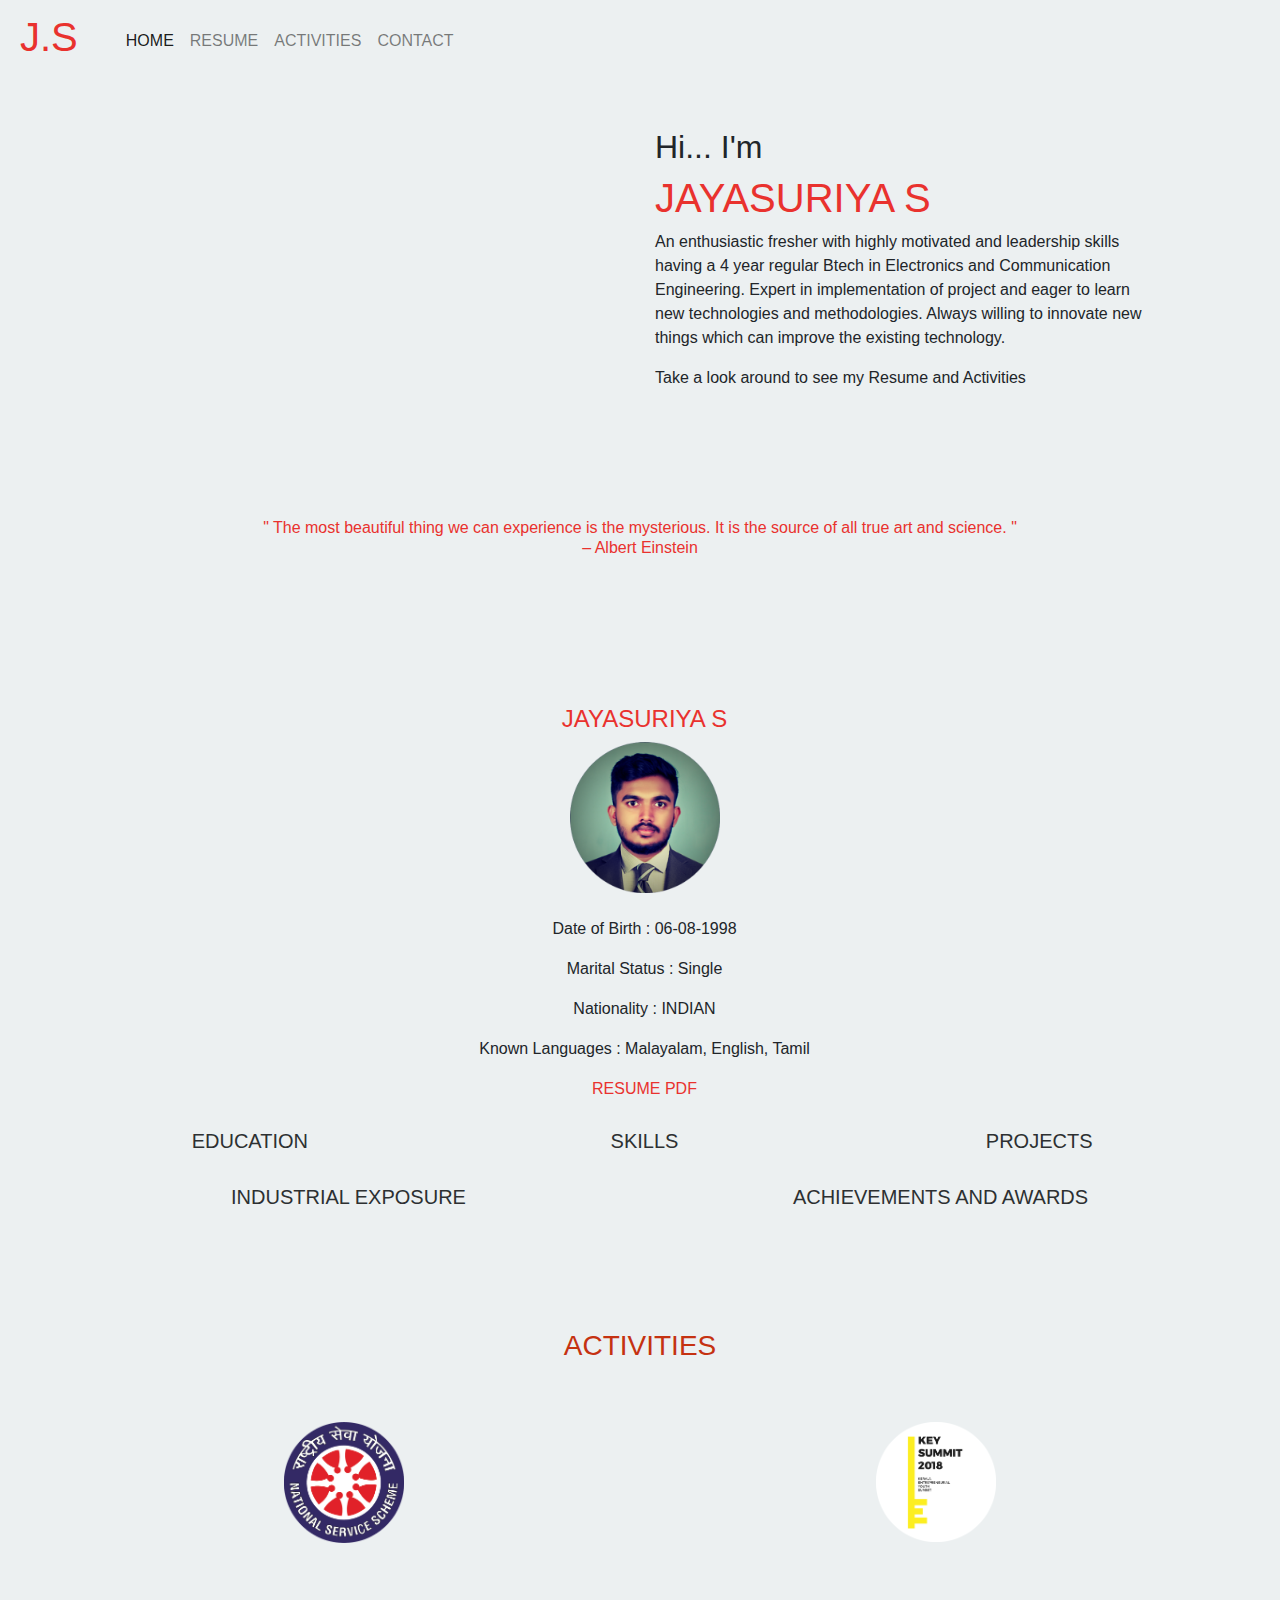
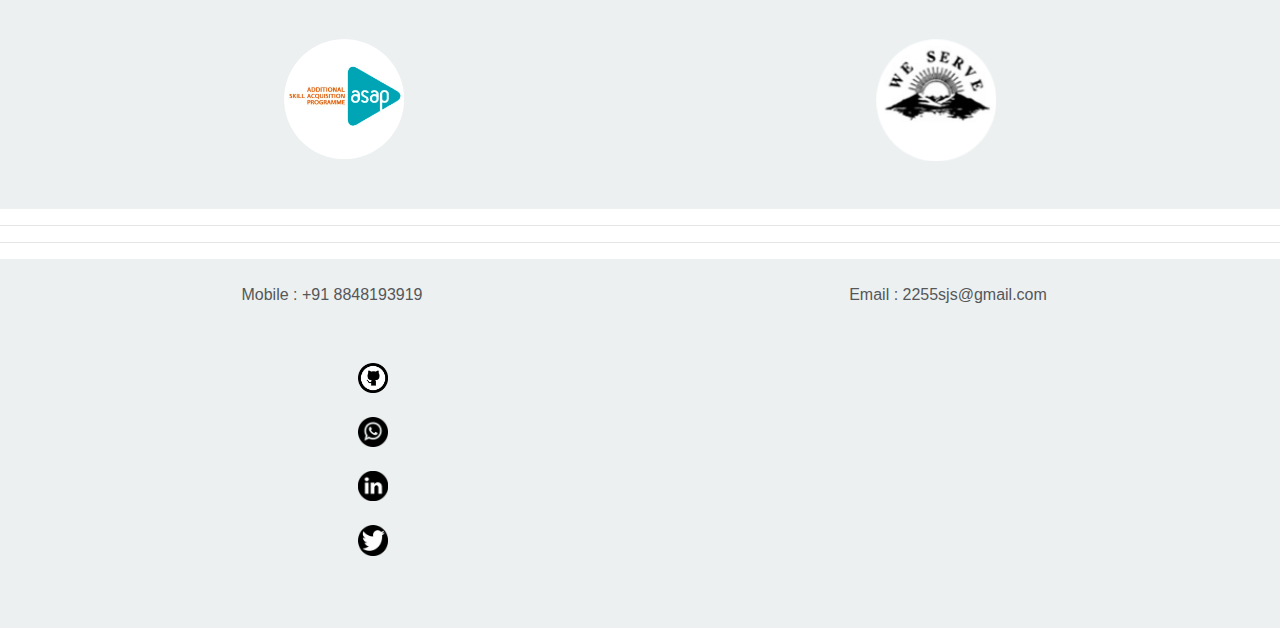
==== commit c95e5a5a: "Update index.html" ====
--- a/index.html
+++ b/index.html
@@ -121,6 +121,8 @@
                 </div>
             </div>
         </div>
+        <hr>
+        <hr>
 <!--CONTACT-->
         <div class="container-fluid">
             <div class="row pt-0 pb-0 pr-4 pl-4" style="background-color: #ECF0F1">
